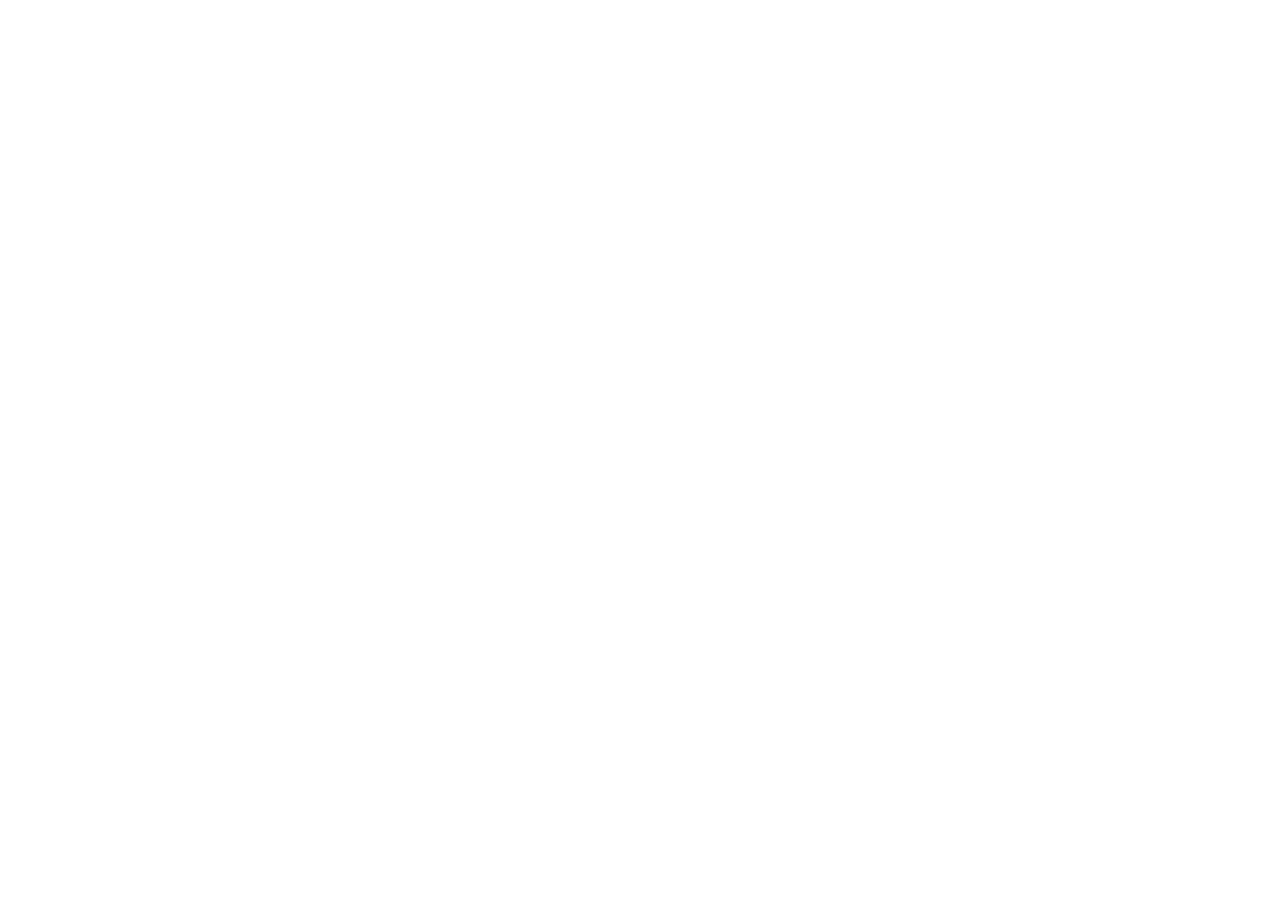
==== blogOnReact.html @ c5aae390 "blogs updated" ====
<!DOCTYPE html>
<html lang="en">
<head>
    <meta charset="UTF-8">
    <meta http-equiv="X-UA-Compatible" content="IE=edge">
    <meta name="viewport" content="width=device-width, initial-scale=1.0">
    <title>Blog-React</title>
</head>
<body>

    <p></p>
    
</body>
</html>
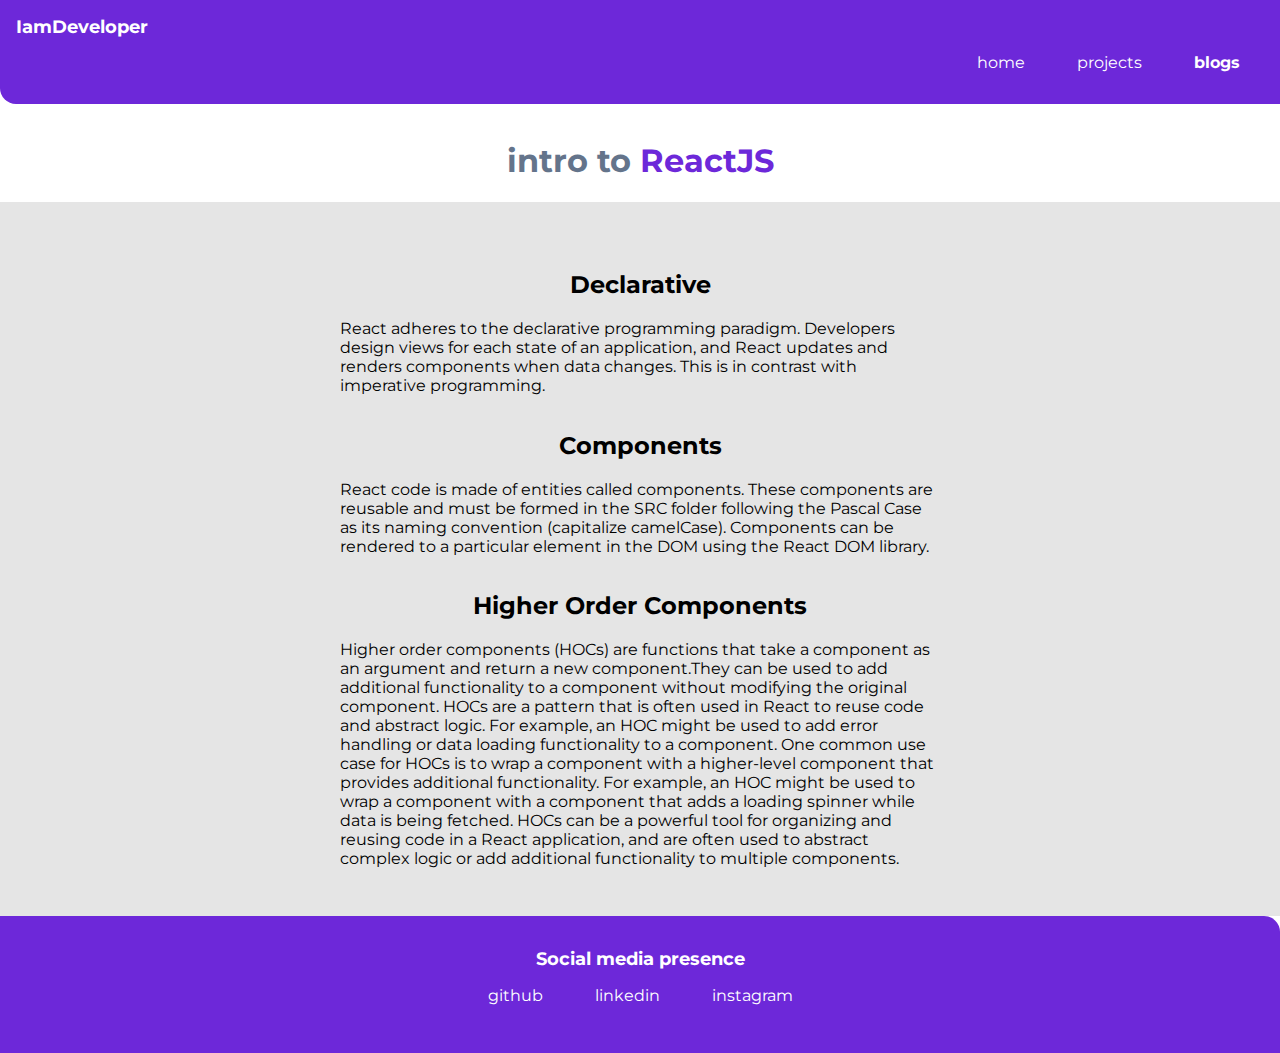
==== commit cdcc2219: "blog read more updated" ====
--- a/blogOnReact.html
+++ b/blogOnReact.html
@@ -5,10 +5,62 @@
     <meta http-equiv="X-UA-Compatible" content="IE=edge">
     <meta name="viewport" content="width=device-width, initial-scale=1.0">
     <title>Blog-React</title>
+    <link rel="stylesheet" href="styles.css" />
 </head>
 <body>
 
-    <p></p>
+    <nav class="navigation container">
+        <div class="nav-brand">IamDeveloper</div>
+        <ul class="list-non-bullet nav-pills">
+          <li class="list-item-inline">
+            <a class="link" href="/" target="_blank">home</a>
+          </li>
+  
+          <li class="list-item-inline">
+            <a class="link" href="projects.html" target="_blank">projects</a>
+          </li>
+  
+          <li class="list-item-inline">
+            <a class="link link-active" href="blogs.html" target="_blank"
+              >blogs</a
+            >
+          </li>
+        </ul>
+      </nav>
+
+    <h1 class="hero-header">
+        intro to  <span style="color: var(--primary-color)">ReactJS</span>
+    </h1>
+
+    <section class="section ow">
+        <div class="container container-center">
+          <p>
+            <h2 class = "hero-header" style="color:black">Declarative</h2>
+            React adheres to the declarative programming paradigm. Developers design views for each state of an application, and React updates and renders components when data changes. This is in contrast with imperative programming.
+
+            <h2 class = "hero-header" style="color:black">Components</h2>
+            React code is made of entities called components. These components are reusable and must be formed in the SRC folder following the Pascal Case as its naming convention (capitalize camelCase). Components can be rendered to a particular element in the DOM using the React DOM library. 
+
+            <h2 class = "hero-header" style="color:black">Higher Order Components</h2>
+            Higher order components (HOCs) are functions that take a component as an argument and return a new component.They can be used to add additional functionality to a component without modifying the original component.
+
+            HOCs are a pattern that is often used in React to reuse code and abstract logic. For example, an HOC might be used to add error handling or data loading functionality to a component.
+
+            One common use case for HOCs is to wrap a component with a higher-level component that provides additional functionality. For example, an HOC might be used to wrap a component with a component that adds a loading spinner while data is being fetched.
+
+            HOCs can be a powerful tool for organizing and reusing code in a React application, and are often used to abstract complex logic or add additional functionality to multiple components.
+          </p>
+        </div>
+      </section>
+
+      <footer class ="footer">
+        <div class = " footer-header">Social media presence</div>
+        <ul class = "social-links list-non-bullet">
+            <li class = "list-item-inline"><a class ="link" href ="https://github.com/ayushipandey01" target = "_blank">github</a></li>
+            <li class = "list-item-inline"><a class ="link" href ="https://www.linkedin.com/in/ayushi-pandey-1a4775149/" target = "_blank">linkedin</a></li>
+            <li class = "list-item-inline"><a class ="link" href ="https://www.instagram.com/ayushi_pandey1/ "target = "_blank">instagram</a></li>
+        </ul>
+    </footer>
     
 </body>
 </html>--- a/styles.css
+++ b/styles.css
@@ -0,0 +1,182 @@
+/* body{
+    color: red;
+}
+
+h1{
+    color: blue;
+}
+
+h2{
+    color: green;
+} */
+
+/* #lib-header{
+    color: darkgoldenrod;
+}
+
+.para {
+    color: brown;
+} */
+
+@import url('https://fonts.googleapis.com/css2?family=Montserrat:wght@400;700&display=swap');
+
+:root {
+    /* --primary-color: #8B5CF6;  */
+    --primary-color:#6D28D9; 
+    --grey-color: #64748B; 
+    --offwhite-section: #E5E5E5; 
+}
+
+hr {
+    margin: 2rem 0rem
+}
+
+
+body{
+    font-family: 'Montserrat', sans-serif;
+    margin: 0px;
+}
+
+/** Container level CCS **/
+
+.container {
+    padding-left: 1rem;
+    padding-right: 1rem;
+    
+}
+
+.container-center {
+    max-width: 600px;
+    margin: auto;
+}
+
+
+/** Links **/
+
+.link {
+    text-decoration: none;
+    padding: 0.5rem 1rem ;
+}
+.link-primary {
+    /* color: var(--primary-color); */
+    background-color: var(--primary-color);
+    border-radius: 0.5rem;
+    color: white;
+}
+
+.link-secondary {
+    /* background-color: var(--primary-color);
+    border-radius: 0.5rem;
+    color:white; */
+
+    color: var(--primary-color);
+    border-radius: 0.5rem;
+    border: 1px solid var(--primary-color);
+}
+
+/* h1{
+    color: var(--primary-color)
+} */
+
+/** Lists **/
+
+.list-non-bullet {
+    list-style : none;
+}
+
+.list-item-inline {
+    display: inline;
+    padding: 0rem 0.5rem;
+}
+
+/** Navigation **/
+
+.navigation {
+    background-color: var(--primary-color);
+    color: white;
+    padding: 1rem; 
+    border-bottom-left-radius: 1rem;
+}
+
+.navigation .nav-brand {
+    font-weight: bold;
+    font-size: 1.1rem;
+}
+
+.navigation .nav-pills{
+    text-align: right;
+}
+
+.navigation .link {
+    color: white;
+}
+
+.navigation .link-active{
+    font-weight: bold;
+}
+
+/**Header**/
+
+.hero{
+    padding: 2rem;
+    padding-top: 2rem;
+}
+
+.hero .hero-img {
+    max-width: 350px;
+    display:block;
+    margin:auto;
+}
+
+.hero .hero-header{
+    text-align: center;
+    padding-top: 1rem;
+    color: var(--grey-color);
+}
+
+.hero-header{
+    text-align: center;
+    padding-top: 1rem;
+    color: var(--grey-color);
+}
+
+/** Section **/
+
+.section{
+    padding: 2rem;
+}
+
+
+.section h1 {
+    text-align: center;
+    /* padding: 2rem; */
+}
+
+.ow {
+    background-color: var(--offwhite-section);
+}
+
+/** Footers **/
+
+.footer {
+    background-color: var(--primary-color);
+    padding: 2rem 1rem;
+    text-align: center;
+    color: white;
+    border-top-right-radius: 1rem;
+}
+
+.footer .footer-header {
+    font-weight: bold;
+    font-size: large;
+}
+
+.footer .link {
+    color: white;    
+}
+
+.footer ul {
+    padding-inline-start: 0px;
+}
+
+
